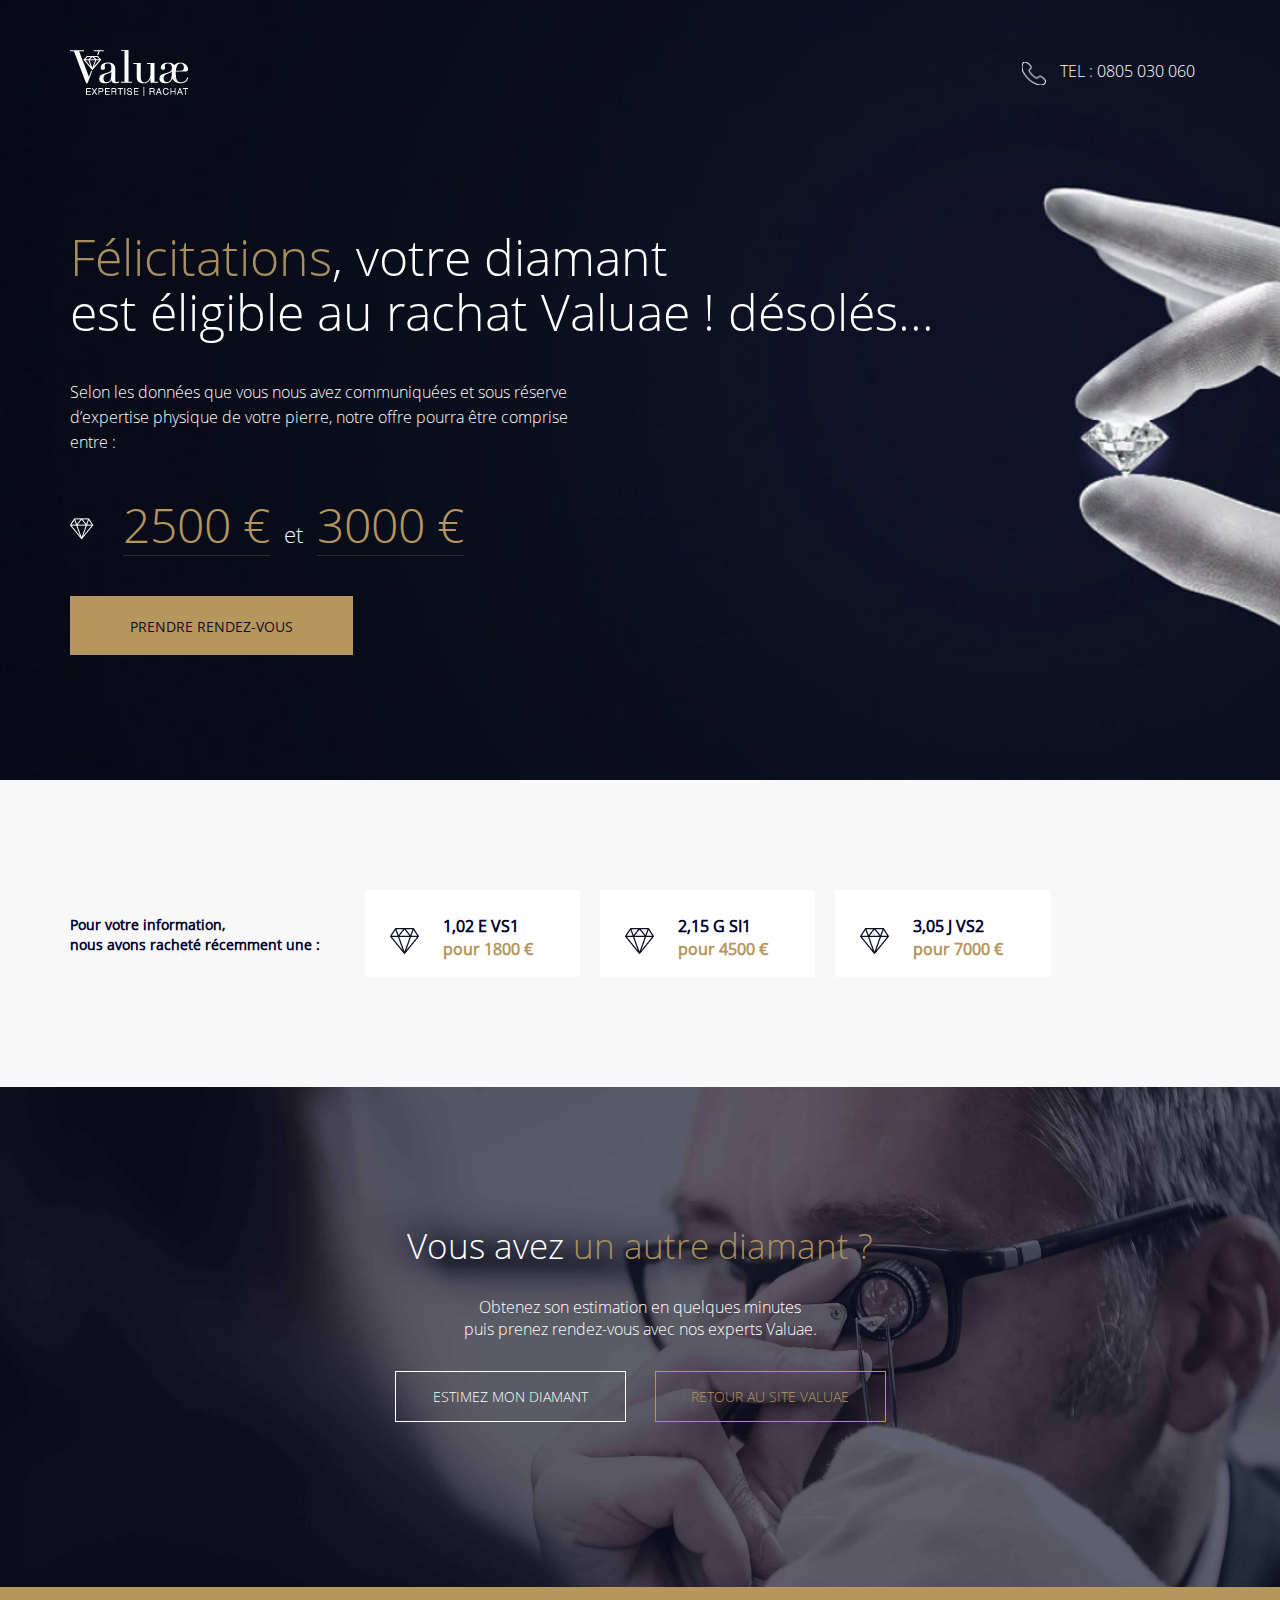
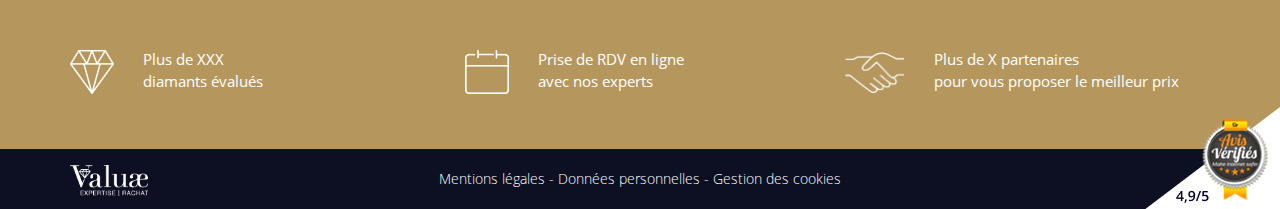
==== results.html @ fcaaf776 "more fixes to pages" ====
<!DOCTYPE html>
<html lang="en">
<head>

  <title>Valuae</title>
  <meta charset="utf-8">
  <meta name="viewport" content="width=device-width, initial-scale=1">
  <link rel="stylesheet" href="https://maxcdn.bootstrapcdn.com/bootstrap/3.4.1/css/bootstrap.min.css">
  <script src="https://ajax.googleapis.com/ajax/libs/jquery/3.5.1/jquery.min.js"></script>
  <script src="https://maxcdn.bootstrapcdn.com/bootstrap/3.4.1/js/bootstrap.min.js"></script>
  <link rel="stylesheet" href="style.css">

</head>
<body class="b-results">
<div class="bg-hand">
  <div class="container">
    <div class="logo-and-phone">
    
      <div class="col-xs-4 col-md-6 text-left no-pdl">
        <a href="/">
          <img class="main-logo" src="logo.png" alt=""/>
        </a>
      </div>
      <div class="col-xs-8 col-md-6 text-right">
        <a class="telephone-top" href="#">
          <img class="top-phone" src="phone.png" alt=""/>
          <span>TEL : 0805 030 060</span>
        </a>
      </div>
      
    </div>
    
    <div class="home-main-info results">
      <h1><a class="brown-link regular-link" href="javascript:void(0);">Félicitations</a>, votre diamant <br>
          est éligible au rachat Valuae ! désolés… </h1>
      <p>
          Selon les données que vous nous avez communiquées et sous réserve d’expertise physique de votre pierre, notre offre pourra être comprise entre :
      </p>
      <div class="results-info">
          <img src="diamond_white.png" alt="">
          <span class="price-from">
            <span class="pf-text">
                2500
            </span>
            <span class="currency">
                &euro;
            </span>
          </span>
          <span class="price-middle">
              et
          </span>
          <span class="price-to">
              <span class="pt-text">
                  3000
              </span>
              <span class="currency">
                  &euro;
              </span>
          </span>
      </div>

      <a class="btn btn-brown regular-link" href="/valuae_new/steps.html" target="_blank">prendre rendez-vous</a>

    </div>    
  </div>
</div>

<div class="middle-grey-area">
   <div class="container">
       <div class="mga mga-1">
           Pour votre information, <br>
           nous avons racheté récemment une :
       </div>
       <div class="mga mga-2">
           <img src="diamond_black.png" alt="">
           <div class="mga-txt-container">
               <span class="mga-txt-1">
                   1,02 E VS1
               </span>
               <span class="mga-txt-2">
                   pour <span class="mt2">1800</span> <span class="m-currency">€</span>
               </span>
           </div>
       </div>
       <div class="mga mga-3">
           <img src="diamond_black.png" alt="">
           <div class="mga-txt-container">
               <span class="mga-txt-1">
                   2,15 G SI1
               </span>
               <span class="mga-txt-2">
                   pour <span class="mt2">4500</span> <span class="m-currency">€</span>
               </span>
           </div>
       </div>
       <div class="mga mga-4">
           <img src="diamond_black.png" alt="">
           <div class="mga-txt-container">
               <span class="mga-txt-1">
                   3,05 J VS2
               </span>
               <span class="mga-txt-2">
                   pour <span class="mt2">7000</span> <span class="m-currency">€</span>
               </span>
           </div>
       </div>
   </div>
</div>

<div class="bg-two-buttons">
    <div class="bgtb-container">
        <h3>Vous avez <a class="brown-link regular-link" href="javascript:void(0);">un autre diamant ?</a> </h3>
        <p>
            Obtenez son estimation en quelques minutes<br>
            puis prenez rendez-vous avec nos experts Valuae.
        </p>
        <div class="bgtb-buttons">
            <button type="button" class="btn-l">Estimez mon diamant</button>
            <button type="button" class="btn-r">Retour au site valuae</button>
        </div>
    </div>
</div>


<div class="custom-bottom-links">
    <div class="container cbl-1">
        <div class="col-xs-12 col-md-4 bimt no-pdl">
            <img src="diamond.png" alt=""/>
          <span>
            Plus de XXX <br>
diamants évalués
          </span>
        </div>
        <div class="col-xs-12 col-md-4 bimt">
            <img src="calendar.png" alt=""/>
          <span>
            Prise de RDV en ligne <br>
avec nos experts
          </span>
        </div>
        <div class="col-xs-12 col-md-4 bimt hands">
            <img src="hands.png" alt=""/>
          <span>
            Plus de X partenaires <br>
pour vous proposer le meilleur prix
          </span>
        </div>
    </div>
    <div class="footer-bottom-text">
        <div class="container">
            <div class="col-xs-12 col-md-2 hidden-on-mobile no-pdl">
                <a href="#">
                    <img class="bottom-logo" src="logo.png" alt=""/>
                </a>
            </div>
            <div class="col-xs-12 col-md-8">
                <div class="flt-middle">
                    Mentions légales - Données personnelles - Gestion des cookies
                </div>
            </div>
            <div class="col-xs-12 col-md-2">

            </div>
        </div>
    </div>
    <img class="flt-certificate" src="bottom_angle_certificate.png" alt=""/>
</div>

</body>
</html>
---- style.css ----
@font-face {
    font-family: 'Open Sans';
    src: url("OpenSans-Light.ttf") format("truetype");
    font-weight: normal;
    font-style: normal;
    font-display: swap;
}

@font-face {
    font-family: 'Open Sans Regular';
    src: url("OpenSans-Regular.ttf") format("truetype");
    font-weight: normal;
    font-style: normal;
    font-display: swap;
}

@font-face {
    font-family: 'Open Sans Italic';
    src: url("OpenSans-LightItalic.ttf") format("truetype");
    font-weight: normal;
    font-style: normal;
    font-display: swap;
}

input::-webkit-outer-spin-button,
input::-webkit-inner-spin-button {
    -webkit-appearance: none;
    margin: 0;
}

/* Firefox */
input[type=number] {
    -moz-appearance: textfield;
}

select {

    -webkit-appearance: none;
    -moz-appearance: none;
    text-indent: 1px;
    text-overflow: '';
    background-image: url(arrow_down.png);
    background-position: 92% center;
    padding-right: 45px!important;
    background-repeat: no-repeat;
    min-width: 197px;
    height: 51px!important;
}

select::-ms-expand {
    display: none;
}

button {
    box-shadow: none!important;
}
body, html {
    height: 100%;
    margin: 0;
    font-family: 'Open Sans', sans-serif;
    font-style: normal;
    font-weight: normal;
}

body.steps-cont, html.steps-cont {
    height: 100%;
    margin: 0;
    font-family: 'Open Sans', sans-serif;
    background-color: #f8f8f8;
}

.bg {
    background-image: url("bg.jpg");
    height: 100%;
    background-position: center;
    background-repeat: no-repeat;
    background-size: cover;
}

.telephone-top, .telephone-top:hover, .telephone-top:focus {
    text-decoration: none;
    color: #fff;
}

.telephone-top img {
    width: 24px;
    margin-right: 10px;
}

.telephone-top span {
    font-size: 16px;
    height: 22px;
    line-height: 22px;
}

.logo-and-phone {
    padding-top: 50px;
    padding-bottom: 50px;
}

.logo-and-phone .col-xs-6 {
    height: 50px;
    line-height: 50px;
}

.regular-link, .regular-link:hover, .regular-link:focus {
    text-decoration: none;
}
.brown-link, .brown-link:hover, .brown-link:focus, .brown-link:active {
    color: #a98f5e;
    cursor: default;
}
.btn-brown {
    background-color: #B5975E;
    color: #fff;
}
.home-main-info {
    color: #fff;
    padding-top: 110px;
    padding-bottom: 120px;
}
.home-main-info h1 {
    font-size: 50px;
}
.home-main-info p {
    padding-top: 30px;
    padding-bottom: 30px;
    font-family: 'Open Sans', sans-serif;
    font-style: normal;
    font-weight: normal;
    font-size: 16px;
    line-height: 25px;
}

.btn-brown {
    border-radius: 0;
    padding-left: 20px;
    padding-right: 20px;
    width: 183px;
    height: 51px;
    line-height: 51px;
    padding-top: 0;
    padding-bottom: 0;
    text-transform: uppercase;
}

.custom-bottom-links {
    padding-top: 50px;
    padding-bottom: 0px;
    background-color: #B5975E;
    position: relative;
    left: 0;
    right: 0;
    bottom: -15px;
}

.bimt {
    color: #fff;
    min-height: 70px;
    padding-bottom: 55px;
}

.bimt img, .bimt span {
    display: inline-block;
}

.bimt img {
    width: 44px;
    height: auto;
    margin-right: 25px;
}

.bimt.hands img {
    width: 60px;
}

.bimt span {
    font-family: 'Open Sans Regular', sans-serif;
    font-style: normal;
    font-weight: normal;
    font-size: 15px;
    line-height: 22px;
    padding-top: 0px;
    position: relative;
    top: 11px;
}

.footer-bottom-text {
    background-color: #0D0F23;
    height: 60px;
    line-height: 60px;
    padding-top: 0px;
    padding-bottom: 10px;
}

.bottom-logo {
    max-width: 78px;
}

.flt-middle {
    color: #fff;
    text-align: center;
    font-size: 14px;
}

.flt-certificate {
    position: absolute;
    bottom: 0;
    right: 0;
    left: auto;
}

.no-pdl {
    padding-left: 0!important;
}

input:focus, textarea:focus, select:focus, button:focus {
    outline: none!important;
}
.telephone-top, .telephone-top:hover, .telephone-top:focus {
    text-decoration: none;
    color: #fff;
    position: relative;
    top: 10px;
}

.telephone-top img {
    width: 24px;
    margin-right: 10px;
}

.telephone-top span {
    font-size: 16px;
    height: 22px;
    line-height: 22px;
}

.steps .logo-and-phone {
    padding-top: 35px;
    padding-bottom: 35px;
    background-color: #0D0F23;
}

.steps .logo-and-phone .col-xs-6 {
    height: 50px;
    line-height: 50px;
}

.regular-link, .regular-link:hover, .regular-link:focus {
    text-decoration: none;
}
.brown-link {
    color: #a98f5e;
}
.btn-brown {
    background-color: #B5975E;
    color: #fff;
}
.steps-cont .home-main-info {
    color: #fff;
    padding-top: 50px;
    padding-bottom: 50px;
}

.home-main-info-steps {
    padding-top: 20px;
    padding-bottom: 20px;
    max-width: 80%;
    margin: 0 auto;
}

.home-main-info-steps p {
    padding-top: 10px;
    padding-bottom: 30px;
    font-family: 'Open Sans';
    font-style: normal;
    font-weight: normal;
    font-size: 16px;
    line-height: 25px;
}
.home-main-info-steps p img,.home-main-info-steps p span.diamant-info {
    display: inline-block;
}
.home-main-info-steps p img {
    position: relative;
    bottom: 13px;
    margin-right: 10px;
}
.btn-brown {
    border-radius: 0;
    padding-left: 20px;
    padding-right: 20px;
    height: 51px;
    line-height: 51px;
    padding-top: 0;
    padding-bottom: 0;
}

.steps-cont .custom-bottom-links {
    padding-top: 50px;
    padding-bottom: 0px;
    background-color: transparent;
    position: relative;
    left: 0;
    right: 0;
    bottom: 0;
}

.footer-bottom-text {
    background-color: #0D0F23;
    height: 60px;
    line-height: 60px;
    padding-top: 0px;
    padding-bottom: 10px;
}

.bottom-logo {
    max-width: 78px;
}

.flt-middle {
    color: #fff;
    text-align: center;
    font-size: 14px;
}

.flt-certificate {
    position: absolute;
    bottom: 0;
    right: 0;
    left: auto;
}

/* progress bar */
.progress {
    height: 10px;
    border-radius: 0;
    margin-bottom: 0px;
}

.progress-bar {
    background-color: #B5975E;
    height: 10px;
    line-height: 10px;
    -webkit-transition : width 1s ease;
    -moz-transition : width 1s ease;
    -o-transition : width 1s ease;
    transition : width 1s ease;
}

/* top steps */
.top-steps-container {
    height: auto;
    line-height: 25px;
    background-color: #fff;
    color: #CBCBCB;
    font-size: 14px;
    padding-left: 40px;
    padding-top: 10px;
    padding-bottom: 10px;
}

.top-steps {
    text-align: center;
}
.top-steps.active {
    color: #00002C;
}

.s-btm {
    font-weight: bold;
    font-family: 'Open Sans Regular';
}

.steps h1 {
    color: #00002C;
    font-size: 50px;
    font-family: 'Open Sans', sans-serif;
}
.diamant-info {
    color: #B5975E;
    font-size: 16px;
    padding-left: 30px;
    padding-top: 30px;
}

/* diamonds shapes area*/
.choose-shape {
    background-color: #fff;
    padding: 35px;
    max-width: 80%;
    margin: 0 auto;
}
.choose-shape h3 {
    color: #00002C;
    font-size: 24px;
    margin-bottom: 30px;
    font-family: Open Sans Regular;
    font-weight: bold;
}

.diamond-shapes-container {
    padding: 20px;
    border: 1px solid #CBCBCB;
    height: 95px;
    margin-bottom: 20px;
}

.diamond-shapes-container:hover {
    border: 1px solid #B5975E;
}

.choose-shape .col-md-3 {
    padding-left: 10px;
    padding-right: 10px;
}

.choose-shape .dsc {
    padding-left: 10px;
}

.mt-40 {
    margin-top: 40px;
}

.return-buttons {
    position: relative;
    margin-bottom: 20px;
    z-index: 1000;
}

.btn.return {
    display: none;
    border: 1px solid #CBCBCB;
    left: 7%;
    top: 30px;
    position: absolute;
    background: none;
    padding-top: 8px;
    padding-bottom: 8px;
    padding-left: 15px;
    padding-right: 20px;
    border-radius: 0;
}
.glyphicon-menu-left:before {
    font-size: 12px;
}
/* step two buttons*/
.chs-buttons .btn {
    width: 48%;
    border: 1px solid #CBCBCB;
    display: inline-block;
    height: 51px;
    line-height: 25px;
    background-color: transparent;
    outline: 0!important;
    border-radius: 0;
    font-size: 16px;
}
.chs-buttons .btn:hover, .chs-buttons .btn:active, .chs-buttons .btn:focus {
    border-color: #B5975E;
    color: #B5975E;
}
.btn-oui {
    margin-right: 2%;
}
.carats {
    color: #00002C;
}
.spec-no-border-inp {
    border: none;
    border-bottom: 1px solid #979797;
    color: #00002C;
    width: 80px;
    text-align: center;
    padding-bottom: 5px;
    font-size: 16px;
}
.aoc-name {
    padding-left: 30px;
    padding-right: 50px;
    font-size: 16px;
}
.aoc-valider {
    background-color: #fff;
    border: 1px solid #B5975E;
    color: #B5975E;
    padding: 8px 40px;
    width: 227px;
    height: 51px;
}
.aoc-valider:disabled {
    background: #FBFBFB;
    border: 1px solid #DFDFDF;
    color: #DFDFDF;
}
#step-2, #step-3, #step-4 {
   /* display: none;*/
}
#step-1, #step-2, #step-3, #step-4 {
    min-height: 0px;
}
#step-3 {

}
.head-st {
    display: none;
}
.chs-buttons.s3 {
    line-height: 20px;
    padding: 15px;
}
.chs-buttons.s3 .btn {
    width: 100%;
    height: 137px;
    line-height: 25px;
    display: block;
    white-space: normal;
}
.bc-table {
    display: table;
    width: 100%;
    margin-bottom: 20px;
}
.brand-container {
    height: 120px;
    border: 1px solid #CBCBCB;
    line-height: 25px;
    background-color: transparent;
    outline: 0!important;
    border-radius: 0;
    margin-bottom:20px;
    display: table-cell;
    vertical-align: middle;
    padding: 15px;
    text-align: center;
}
.brand-container:hover, .brand-container:active, .brand-container:focus, .brand-container.l-active {
    border-color: #B5975E;
    color: #B5975E;
}
.brand-container img {
    width: auto;
    max-height: 60px;
    margin: 0 auto;
    display: block;
}
.s-boxes .row {
    margin-bottom: 30px;
}
.s-boxes input, .s-boxes select {
    height: 51px;
    line-height: 51px;
    border: 1px solid #CBCBCB;
    text-align: center;
    width: 100%;
    display: inline-block;
    padding: 0 15px;
    border-radius: 0;
    font-size: 16px;
    color: #00002C;
}
.s-boxes input[name="report_number"] {
    border-width: 1px;
}
.s-boxes input:hover, .s-boxes select:hover, .s-boxes input:focus, .s-boxes select:focus, .s-boxes input:active, .s-boxes select:active  {
    outline: 0!important;
}
.s-boxes label {
    width: 100%;
    position: relative;
    top: 13px;
    font-size: 18px;
    color: #00002C;
}
.s-boxes .to-next-step {
    height: 51px;
    line-height: 51px;
    color: #B5975E;
    border: 1px solid #B5975E;
    width: 100%;
    background-color: transparent;
}
.s-boxes .to-next-step:disabled {
    background: #FBFBFB;
    border: 1px solid #DFDFDF;
    color: #DFDFDF;
}
.s-boxes input[name="report_number"] {
    border-top: none;
    border-left: none;
    border-right: none;
    background: none;
    box-shadow: none;
}
.general-input-no-borders {
    height: 45px;
    line-height: 45px;
    border: 1px solid #CBCBCB;
    text-align: center;
    width: 100%;
    display: inline-block;
    padding: 0 15px;
    border-radius: 0;
    border-top: none;
    border-left: none;
    border-right: none;
    background: none;
    box-shadow: none;
    color: #00002C;
}
.general-input-no-borders:focus, .general-input-no-borders:hover, .general-input-no-borders:active {
    outline: 0!important;
    box-shadow: none;
}
#step-4 label {
    position: relative;
    top: 20px;
    left: 30px;
    font-family: 'Open Sans Regular';
    font-style: normal;
    font-weight: normal;
    font-size: 18px;
    color: #00002C;
}
.main-submit-button {
    border: 1px solid #B5975E;
    height: 51px;
    line-height: 51px;
    padding: 0 15px;
    width: 100%;
    background-color: #fff;
    text-transform: uppercase;
    color: #B5975E;
    margin-top: 30px;
}
#step-4 .choose-shape {
    padding-left: 50px;
    padding-right: 50px;
}
#step-4 .home-main-info-steps p img {
    position: relative;
    bottom: 30px;
}

.submit-loading {
    background-color: #b5975e;
    position: fixed;
    top: 0;
    bottom: 0;
    left: 0;
    right: 0;
    width: 100%;
    color: #fff;
    font-family: 'Open Sans', sans-serif;
    height: 100%;
    display: none;
    z-index: 1001;
}
.in-submit-loading {
    display: table-cell;
    vertical-align: middle;
    text-align: center;
    width: 100%;
}
.submit-loading .header-centered {
    font-size: 30px;
    font-family: 'Open Sans Regular';
    margin-top: 10px;
    display: block;
}
.submit-loading p {
    font-size: 16px;
    margin-top: 20px;
}
.insl-image-container {
    position: relative;
}
.submit-loading img {
    position: absolute;
    top: -60px;
    left: 50%;
    width: 90px;
    height: 90px;
    margin: -45px 0 0 -45px;
    -webkit-animation:spin 4s linear infinite;
    -moz-animation:spin 4s linear infinite;
    animation:spin 4s linear infinite;
}
@-moz-keyframes spin { 100% { -moz-transform: rotate(360deg); } }
@-webkit-keyframes spin { 100% { -webkit-transform: rotate(360deg); } }
@keyframes spin { 100% { -webkit-transform: rotate(360deg); transform:rotate(360deg); } }

.poire,.ovale {
    margin-left: 10px;
    margin-right: 10px;
}
.marquise {
    margin-left: 15px;
    margin-right: 10px;
}
.coeur {
    position: relative;
    right: 8px;
}
.choose-shape .dsc.cdsc {
    padding-left: 0px;
}
.sub-point {
    display: none;
}

.clearfixer {
    float: none;
    clear: both;
}

ul.sbp-inputs {
    margin: 20px 0 0 0;
    padding: 0;
}
ul.sbp-inputs li {
    float: left;
    list-style-type: none;
    padding-right: 10px;
    color: #00002C;
}
.sbp-inputs.sbp-inputs-dimensions-round li.two, .sbp-inputs.sbp-inputs-dimensions-round li.three-half {
    height: 47px;
    line-height: 80px;
    padding-left: 0px;
    padding-right: 10px;
}
.sbp-inputs.sbp-inputs-dimensions-round li.four {
    padding-left: 140px;
}
.sbp-label {
    text-align: center;
    position: relative;
    top: -5px;
    font-size: 16px;
    font-family: 'Open Sans Italic';
    margin-bottom: 10px;
}
.mm-l,.mm {
    font-size: 16px;
}
.poids-estime {
    font-size: 16px;
    font-family: 'Open Sans Regular';
    margin-top: 25px;
}
.pe-result {
    padding-left: 30px;
}
.mt-20 {
    margin-top: 20px;
}
#sub-point-2-2.choose-shape h3, #sub-point-2-3.choose-shape h3 {
    margin-bottom: 40px;
}

.subpoint-trigger.active {
    border: 1px solid #B5975E;
    color: #B5975E;
}

.s-boxes button.to-next-step {
    height: 51px;
    min-width: 197px;
}
.s-boxes input {
    height: 51px;
    min-width: 197px;
}

/*Sorry page*/
.b-sorry .custom-bottom-links {
    bottom: 0;
}
.bg-hand {
    height: 780px;
    background-image: url(bg_hand.png);
    background-repeat: no-repeat;
    background-size: cover;
}
.home-main-info.sorry p {
    width: 45%;
}
.sorry-info {
    width: 57%;
    position: relative;
}
.sorry-info img {
    position: absolute;
    bottom: 15px;
    margin-right: 10px;
    display: inline-block;
    left: 0;
}
.sorry-info span {
    color: #B5975E;
    font-size: 16px;
    padding-left: 80px;
    padding-top: 0;
    font-family: 'Open Sans';
    line-height: 24px;
    display: inline-block;
}
.sorry-info span strong {
    font-family: 'Open Sans Regular';
}
.bg-two-buttons {
    background-color: transparent;
    background-image: url('bg.jpg');
    background-repeat: no-repeat;
    background-size: cover;
    height: 500px;
}
.bgtb-container {
    width: 50%;
    margin: 0 auto;
    padding: 140px 0 0 0;
    color: #fff;
    text-align: center;
}
.bgtb-container h3 {
    font-size: 35px;
    font-family: 'Open Sans';
    margin: 0 auto;
}
.bgtb-container p {
    font-family: 'Open Sans';
    font-style: normal;
    font-weight: normal;
    font-size: 16px;
    margin: 30px 0;
}
.bgtb-buttons button {
    width: 231px;
    height: 51px;
    line-height: 45px;
    font-size: 14px;
    text-transform: uppercase;
    background-color: transparent;
}
.bgtb-buttons button.btn-l {
    border: 1px solid #fff;
    color: #fff;
    margin-right: 25px;
}
.bgtb-buttons button.btn-r {
    border: 1px solid #B5975E;
    color: #B5975E;
}
.final-user-form input {
    font-size: 16px;
    color: #00002C;
}
form.current_slider_form {
    min-height: 700px;
}
div[data-acc-content] {display:none; }

/*results page*/
.b-results .custom-bottom-links {
    bottom: 0;
}
.home-main-info.results p {
    width: 45%;
}
.results-info {
    width: 57%;
    position: relative;
}
.results-info img {
    position: relative;
    bottom: 10px;
    margin-right: 10px;
    display: inline-block;
    left: 0;
}
.results-info span {
    color: #B5975E;
    font-size: 48px;
    padding-top: 0;
    font-family: 'Open Sans';
    line-height: 24px;
    display: inline-block;
}
.results-info span strong {
    font-family: 'Open Sans Regular';
}
.btn-brown.regular-link {
    text-transform: uppercase;
    color: #0D0F23;
    font-size: 14px;
    width: 283px;
    height: 59px;
    line-height: 59px;
    margin-top: 40px;
    font-family: 'Open Sans Regular';
}
.results-info .price-middle {
    color: #fff;
    font-size: 22px;
    padding-left: 10px;
    padding-right: 10px;
}
.price-from {
    color: #B5975E;
    font-size: 48px;
    font-family: 'Open Sans Regular';
    margin-left: 15px;
}
.results-info span.price-from, .results-info span.price-to {
    border-bottom: 1px solid #2f2c29;
    line-height: 60px;
}
.middle-grey-area {
    background-color: #F8F8F8;
    padding-top: 110px;
    padding-bottom: 110px;
}
.mga {
    float: left;
    margin-right: 20px;
    background-color: #fff;
    height: 87px;
    padding: 25px;
    color: #00002C;
    font-family: 'Open Sans Regular';
    font-weight: bold;
    min-width: 215px;
}
.mga.mga-1 {
    background-color: transparent;
    padding-left: 0;
}
.mga-txt-1 {

}
.mga-txt-2 {
    color: #b5975e;
}
.mga-txt-container {
    display: inline-block;
    width: 110px;
    margin-left: 20px;
    font-size: 16px;
}
.mga img {
    position: relative;
    bottom: 10px;
}
.choose-shape .dsc {
    font-size: 16px;
}
@media (max-width: 480px) {

    #step-4 label {
        top: 10px;
        left: 0;
    }
    .final-user-form input {
        text-align: left;
        margin-top: 10px;
        padding-left: 0;
    }
    .s-boxes .row {
        margin-bottom: 0;
    }
    .s-boxes label {
        margin-top: 20px;
        top: 0;
    }
    .s-boxes button.to-next-step {
        margin-top: 20px;
    }
    .home-main-info.results p, .results-info, .bgtb-container {
        width: 100%;
    }
    .home-main-info.results p, .results-info, .bgtb-container {
        width: 100%;
    }
    .bgtb-container {
        padding-top: 120px;
    }
    .bgtb-buttons button.btn-l {
        margin-right: 0px;
        margin-bottom: 15px;
        margin-top: 10px;
    }
    .bgtb-container p {
        padding-left: 15px;
        padding-right: 15px;
    }
    .sorry-info img {
        bottom: auto;
        top: 40px;
    }
    .sorry-info span {
        padding-left: 60px;
    }
    .sbp-inputs.sbp-inputs-dimensions-round li.three-half.one-more .mm-l {
        padding-left: 10px;
        position: relative;
        top: 35px;
    }
    .sbp-label {
        margin-bottom: 0;
    }
    ul.sbp-inputs li.three.one-more {
        width: 60px;
        padding-top: 40px;
        clear: both;
    }
    ul.sbp-inputs li.three.one-more input {
        width: 60px;
    }
    .sbp-inputs.sbp-inputs-dimensions-round li.four {
        padding-left: 0;
        float: none;
        clear: both;
        padding-top: 1px;
        display: block;
    }
    #step-2 {
        min-height: initial;
    }
    .container.cbl-1 {
        padding-top: 25px;
        padding-bottom: 20px;
    }
    .main-logo {
        max-width: 118px;
        position: relative;
        bottom: 5px;
    }

    .home-main-info {
        padding-left: 10px;
        padding-right: 10px;
        padding-top: 80px;
        padding-bottom: 80px;
    }

    .bimt {
        padding-bottom: 20px;
    }

    .custom-bottom-links {
        padding-top: 20px;
    }

    .bimt.hands {
        padding-bottom: 40px;
    }

    .hidden-on-mobile {
        display: none;
    }

    .footer-bottom-text {
        padding-top: 10px;
        height: auto;
        line-height: inherit;
    }

    .flt-middle {
        line-height: 30px;
        max-width: 50%;
    }
    .custom-bottom-links {
        position: relative;
    }

    .home-main-info h1 {
        font-size: 30px;
    }

    .bg {
        min-height: 740px;
    }
    .bimt.no-pdl {
        padding-left: 15px!important;
    }
    .bimt.hands img {
        width: 44px;
        margin-top: 5px;
    }
    .bimt img {
        margin-right: 15px;
    }
    .bimt span {
        font-size: 14px;
    }

    .marquise {
        margin-left: 5px;
        margin-right: 5px;
    }
    .poire, .ovale {
        margin-left: 5px;
        margin-right: 10px;
    }
    .choose-shape .dsc.cdsc {
        padding-left: 5px;
    }
    .coeur {
        position: relative;
        right: 3px;
    }
    .emeraude {
        position: relative;
        left: 3px;
    }
    .spec-no-border-inp {
        width: 60px;
    }
    .home-main-info-steps {
        padding-top: 0px;
        padding-left: 5px;
        max-width: 100%;
        padding-bottom: 0;
    }
    .logo-and-phone .col-xs-4 {
        padding-left: 10px;
    }
    .telephone-top {
        top: 0;
    }
    .telephone-top span {
        font-size: 14px;
    }
    .steps-cont .main-logo {
        max-width: 100px;
        position: relative;
        bottom: 5px;
    }
    .steps .logo-and-phone {
        padding-top: 35px;
        padding-bottom: 25px;
    }
    .top-steps-container {
        font-size: 11px;
        padding-left: 0;
    }
    .top-steps-container .col-xs-3 {
        padding: 0 10px;
    }
    .steps h1 {
        font-size: 35px;
        line-height: 48px;
    }
    .home-main-info-steps p {
        position:relative;
    }
    .home-main-info-steps p img {
        position: absolute;
        top: 35%;
    }
    .diamant-info {
        padding-left: 50px;
        padding-top: 10px;
    }
    .choose-shape {
        max-width: 100%;
        padding: 25px;
    }
    .choose-shape h3 {
        font-size: 20px;
        margin-top: 10px;
    }
    .diamond-shapes-container {
        padding: 15px;
        height: 66px;
    }
    .diamond-shapes-container img {
        max-width: 37px;
        max-height: 37px;
    }
    .choose-shape .dsc {
        font-size: 12px;
    }

    .hidden-on-mobile {
        display: none;
    }
    .flt-middle {
        line-height: 30px;
    }
    .footer-bottom-text {
        height: auto;
        padding-top: 25px;
        padding-bottom: 25px;
    }
    .return-buttons {
        height: 45px;
        display: none;
    }
    #step-2 .home-main-info-steps, #step-3 .home-main-info-steps {
        margin-bottom: 25px;
    }
    .aoc-valider {
        padding: 8px 20px;
        display: block;
        width: 100%;
        margin-top: 30px;
    }
    .chs-buttons.s3 {
        padding: 0;
    }
    .chs-buttons.s3 .col-md-4 {
        margin-bottom: 15px;
    }
    .brand-container {
        height: 80px;
        font-size: 12px;
        line-height: 14px;
    }
    .brand-container img {
        max-width: 100px;
        max-height: 43px;
    }
    .chs-buttons.s3 .btn {
        height: 100px;
    }
    .s-boxes .col-md-6 .col-md-6 {
        padding: 0;
    }
    label[for="cut_grade"], label[for="color_grade"], label[for="symmetry"] {
        margin-top: 20px;
    }
    #step-4 .home-main-info-steps p img {
        position: absolute;
    }
    #step-4 .choose-shape {
        padding-left: 25px;
        padding-right: 25px;
    }
    .main-submit-button {
        font-size: 12px;
        line-height: 25px;
    }

    .submit-loading img {
        position: absolute;
        top: -60px;
        left: 50%;
        width: 80px;
        height: 80px;
        margin: -40px 0 0 -40px;
    }
    .in-submit-loading {
        padding-left: 30px;
        padding-right: 30px;
    }
    .submit-loading .header-centered {
        padding-bottom: 15px;
        display: block;
    }
    .s-btm {
        font-size: 10px;
    }
}
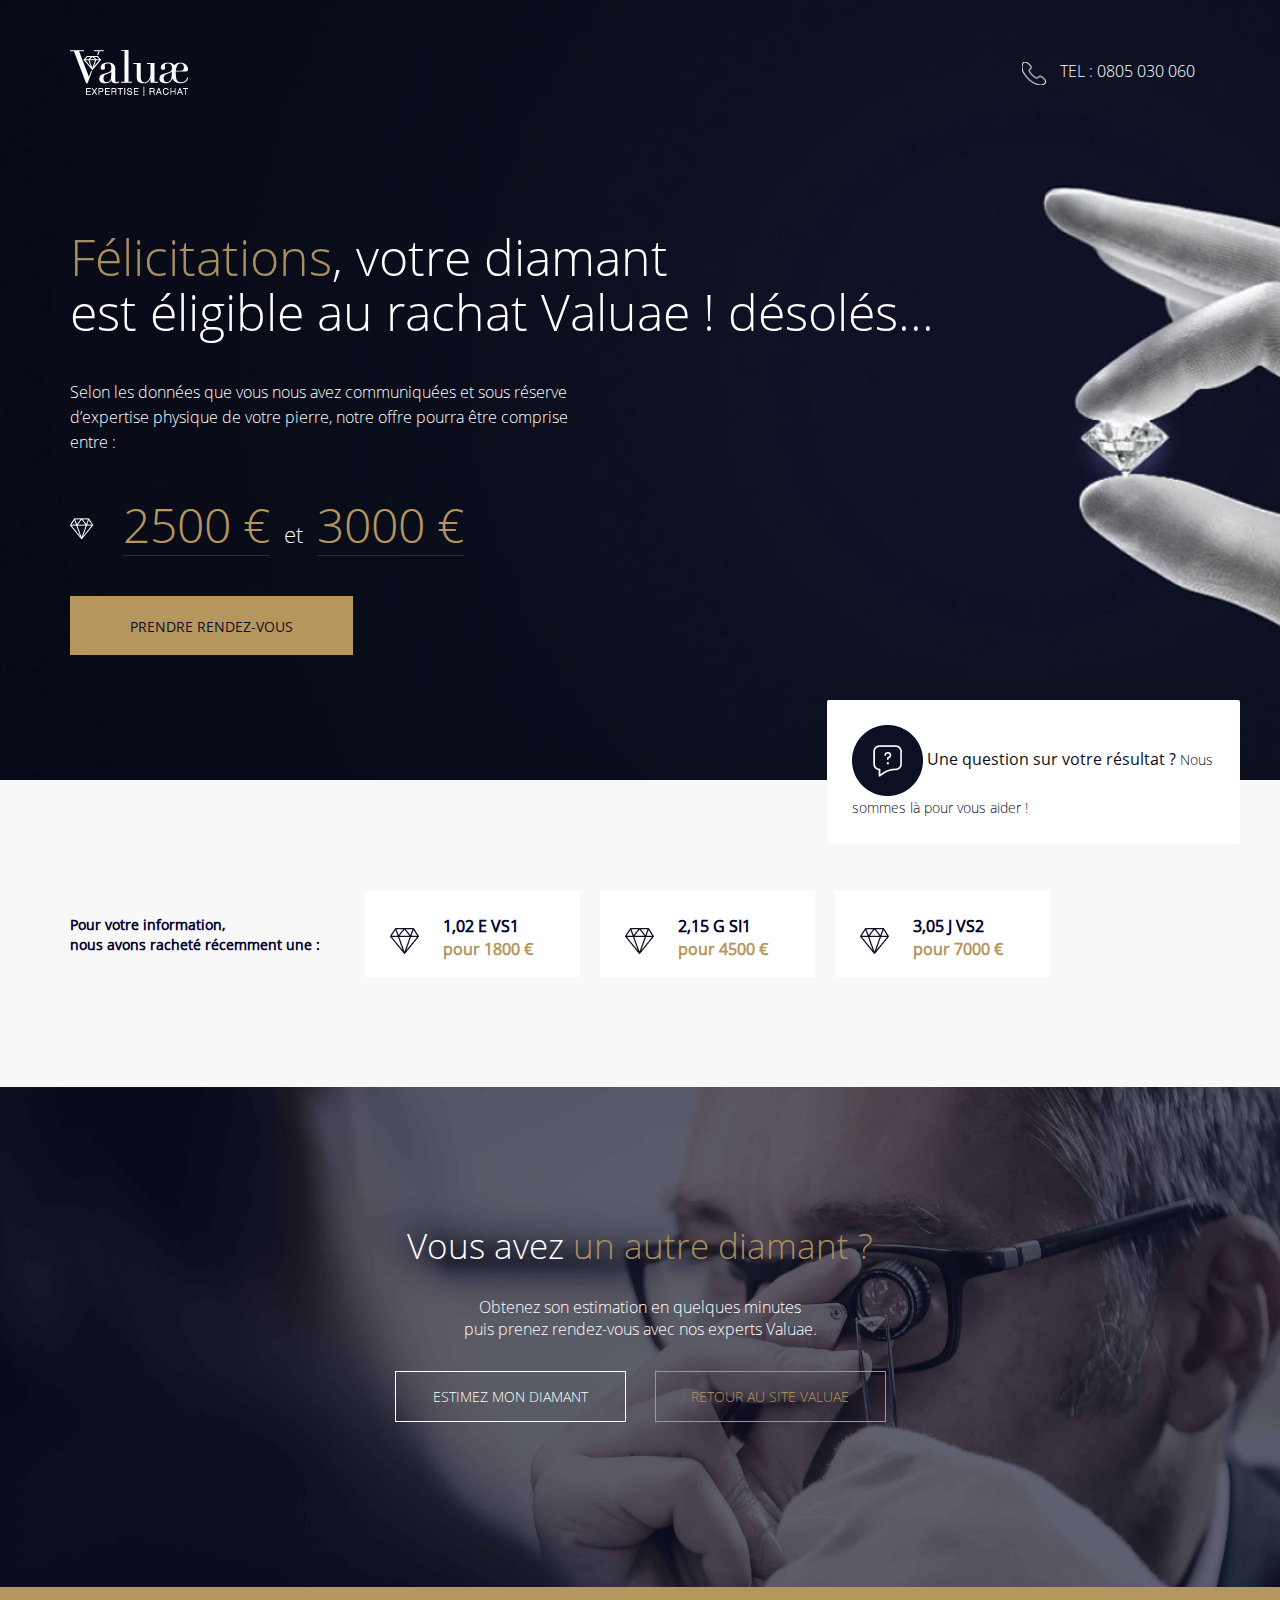
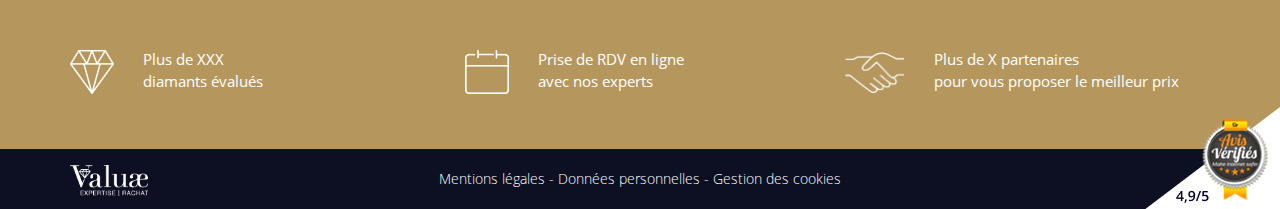
==== commit 1883f8bc: "more fixes to pages" ====
--- a/results.html
+++ b/results.html
@@ -105,6 +105,30 @@
            </div>
        </div>
    </div>
+
+
+    <!-- Question Popups -->
+    <div class="questions questions-level-1">
+        <a href="javascript:void(0);" class="ql">
+
+            <img src="question.png" alt="">
+            
+            <span class="one">
+                Une question sur votre résultat ?
+            </span>
+            <span class="two">
+                Nous sommes là pour vous aider !
+            </span>
+            
+        </a>
+    </div>
+
+    <div class="questions questions-level-2"></div>
+
+    <div class="questions questions-level-3"></div>
+    <!-- Question Popups End -->
+    
+    
 </div>
 
 <div class="bg-two-buttons">
@@ -166,5 +190,7 @@
     <img class="flt-certificate" src="bottom_angle_certificate.png" alt=""/>
 </div>
 
+
+
 </body>
 </html>
--- a/style.css
+++ b/style.css
@@ -956,6 +956,47 @@
 .choose-shape .dsc {
     font-size: 16px;
 }
+.questions {
+    position: absolute;
+    top: 700px;
+    left: auto;
+    right: 40px;
+    width: 413px;
+    height: auto;
+    max-height: 400px;
+    background-color: #fff;
+    border-radius: 2px;
+    padding: 25px;
+}
+.questions-level-1 {
+    z-index: 101;
+}
+.questions-level-2 {
+    z-index: 102;
+    display: none;
+}
+.questions-level-3 {
+    z-index: 103;
+    display: none;
+}
+a.ql, a.ql:hover, a.ql:focus, a.ql:active {
+    font-size: 16px;
+    line-height: 22px;
+    color: #0D0F23;
+    text-decoration: none;
+}
+a.ql img {
+    display: inline-block;
+}
+a.ql .one {
+    font-family: 'Open Sans Regular';
+    display: inline-block;
+}
+a.ql .two {
+    font-family: 'Open Sans';
+    font-size: 14px;
+    display: inline;
+}
 @media (max-width: 480px) {
 
     #step-4 label {
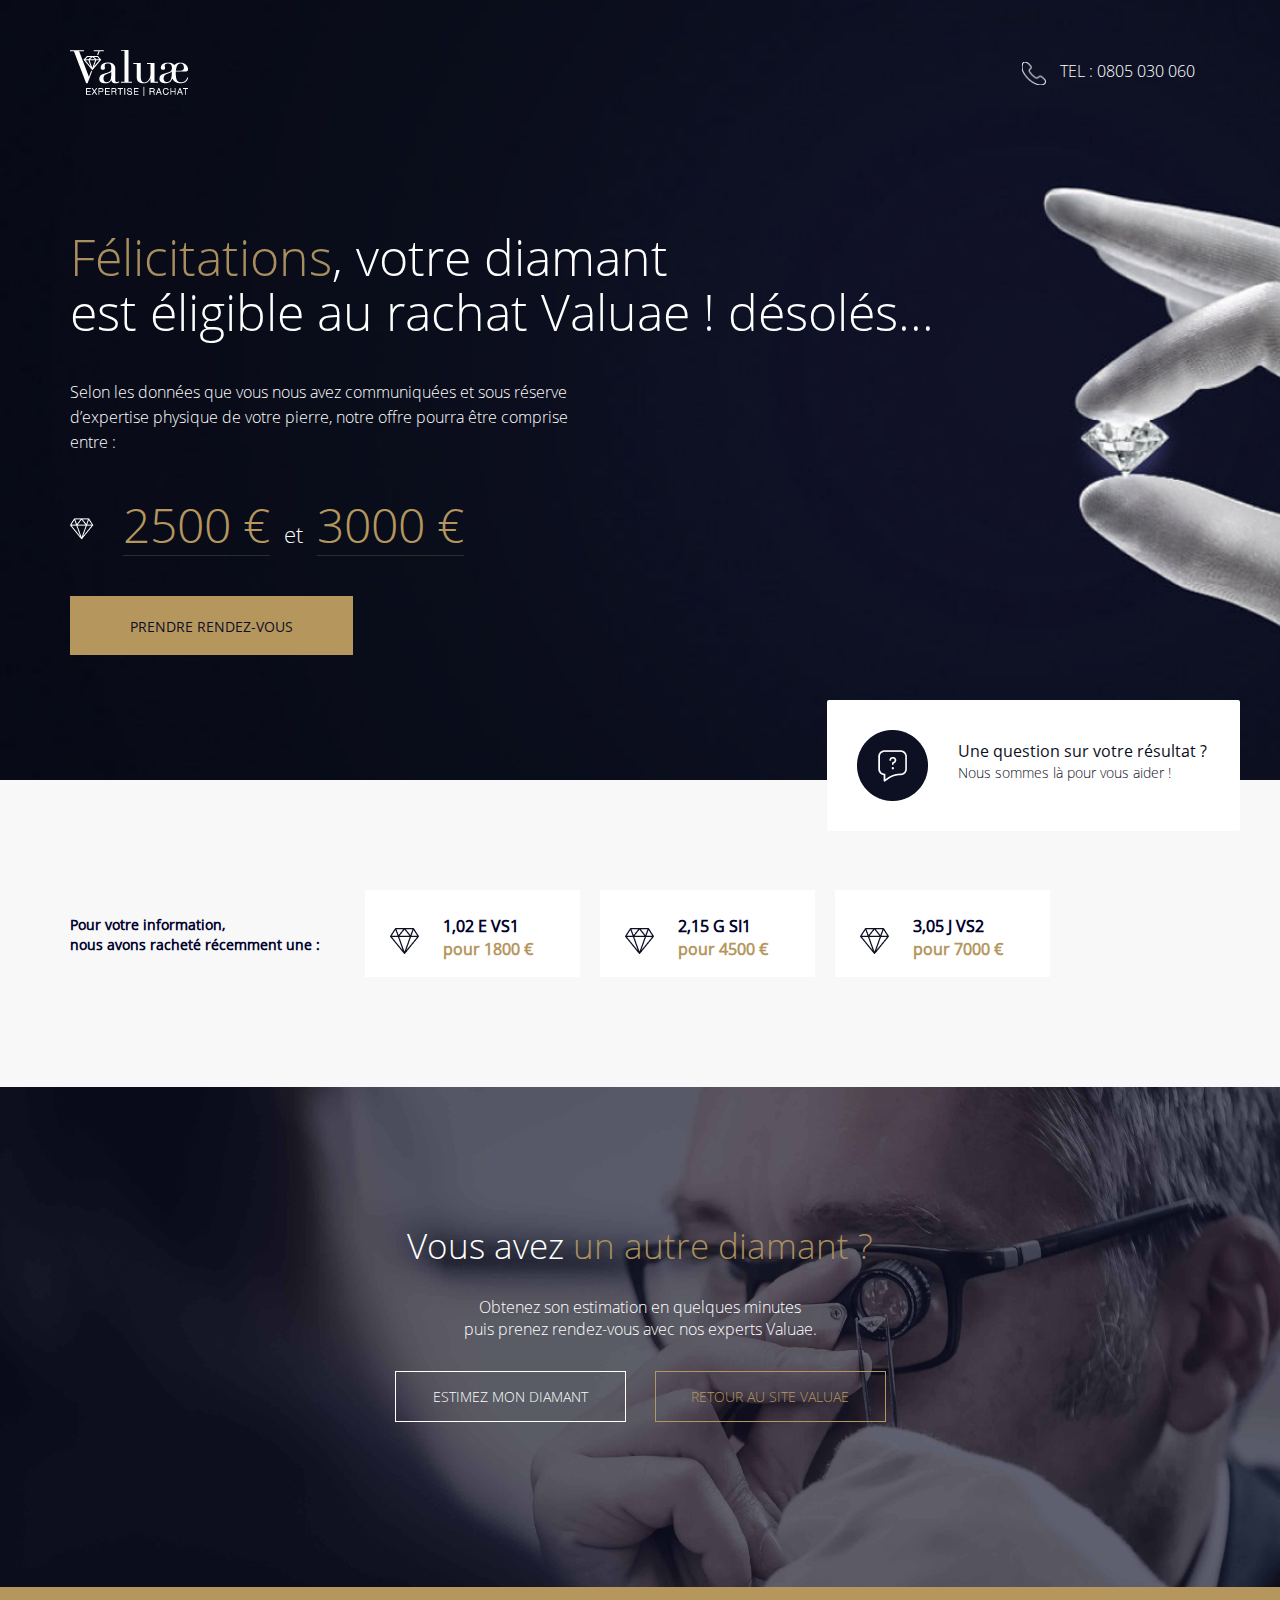
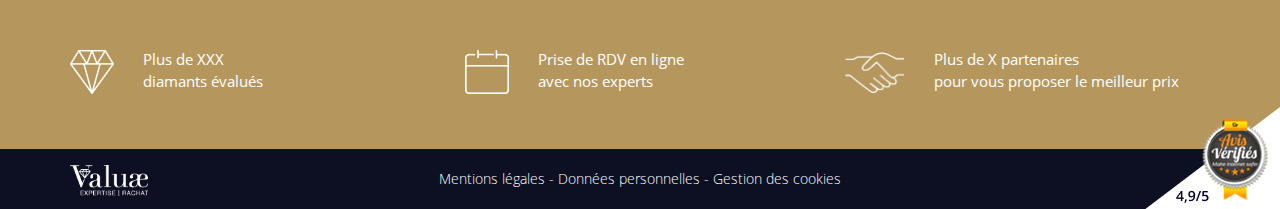
==== commit 437c6d8c: "more fixes to pages" ====
--- a/results.html
+++ b/results.html
@@ -9,7 +9,7 @@
   <script src="https://ajax.googleapis.com/ajax/libs/jquery/3.5.1/jquery.min.js"></script>
   <script src="https://maxcdn.bootstrapcdn.com/bootstrap/3.4.1/js/bootstrap.min.js"></script>
   <link rel="stylesheet" href="style.css">
-
+  <script src="scripts.js"></script>
 </head>
 <body class="b-results">
 <div class="bg-hand">
@@ -108,24 +108,110 @@
 
 
     <!-- Question Popups -->
-    <div class="questions questions-level-1">
-        <a href="javascript:void(0);" class="ql">
-
-            <img src="question.png" alt="">
-            
-            <span class="one">
-                Une question sur votre résultat ?
-            </span>
-            <span class="two">
-                Nous sommes là pour vous aider !
-            </span>
-            
-        </a>
-    </div>
-
-    <div class="questions questions-level-2"></div>
-
-    <div class="questions questions-level-3"></div>
+    <div class="questions questions-level-1 q-trigger" data-openlevel="2">
+
+        <ul class="ql-1">
+            <li>
+                <img src="question.png" alt="">
+            </li>
+            <li>
+                <span class="one">
+                    Une question sur votre résultat ?
+                </span>
+                <span class="two">
+                    Nous sommes là pour vous aider !
+                </span>
+            </li>
+        </ul>
+
+    </div>
+
+    <div class="questions questions-level-2">
+       <div class="ql-header no-border">
+           <ul class="qlh ">
+               <li><h4>Foire aux questions</h4></li>
+               <li><img class="shut-down" src="cross.png" alt=""></li>
+           </ul>
+       </div>
+
+        <div class="ql-header q-trigger" data-openlevel="3-1">
+            <ul class="qlh">
+                <li>Pourquoi me proposez-vous <br> seulement une fourchette?</li>
+                <li><img src="arrow_right.png" alt=""></li>
+            </ul>
+        </div>
+
+        <div class="ql-header q-trigger" data-openlevel="3-2">
+            <ul class="qlh">
+                <li>Pourquoi l’ai-je payé tellement <br>
+                    plus cher?</li>
+                <li><img src="arrow_right.png" alt=""></li>
+            </ul>
+        </div>
+
+        <div class="ql-header q-trigger" data-openlevel="3-3">
+            <ul class="qlh">
+                <li>Pourquoi l’attestation stipule <br>
+                    un prix plus élevé?</li>
+                <li><img src="arrow_right.png" alt=""></li>
+            </ul>
+        </div>
+
+    </div>
+
+    <div class="questions questions-level-3 questions-level-3-1">
+        <div class="ql-header">
+            <ul class="qlh">
+                <li><img class="go-back" src="arrow_left.png" alt=""></li>
+                <li class="second">
+                    Pourquoi me proposez-vous <br>
+                    seulement une fourchette?</li>
+                <li><img class="shut-down" src="cross.png" alt=""></li>
+            </ul>
+        </div>
+        <div class="ql-description">
+            Votre certificat provient d’un laboratoire reconnu, nous pouvons donc nous y fier pour vous faire notre proposition, mais chaque pierre étant unique, elle mérite une expertise physique afin d’en déterminer le prix final.
+            <br><br>
+
+            C’est pourquoi nous vous proposons seulement une fourchette dans un premier temps.
+        </div>
+    </div>
+
+    <div class="questions questions-level-3 questions-level-3-2">
+        <div class="ql-header">
+            <ul class="qlh">
+                <li><img class="go-back" src="arrow_left.png" alt=""></li>
+                <li class="second">
+                    Pourquoi l’ai-je payé tellement <br>
+                    plus cher?</li>
+                <li><img class="shut-down" src="cross.png" alt=""></li>
+            </ul>
+        </div>
+        <div class="ql-description">
+            Votre certificat provient d’un laboratoire reconnu, nous pouvons donc nous y fier pour vous faire notre proposition, mais chaque pierre étant unique, elle mérite une expertise physique afin d’en déterminer le prix final.
+            <br><br>
+
+            C’est pourquoi nous vous proposons seulement une fourchette dans un premier temps.
+        </div>
+    </div>
+
+    <div class="questions questions-level-3 questions-level-3-3">
+        <div class="ql-header">
+            <ul class="qlh">
+                <li><img class="go-back" src="arrow_left.png" alt=""></li>
+                <li class="second">
+                    Pourquoi l’attestation stipule <br>
+                    un prix plus élevé?</li>
+                <li><img class="shut-down" src="cross.png" alt=""></li>
+            </ul>
+        </div>
+        <div class="ql-description">
+            Votre certificat provient d’un laboratoire reconnu, nous pouvons donc nous y fier pour vous faire notre proposition, mais chaque pierre étant unique, elle mérite une expertise physique afin d’en déterminer le prix final.
+            <br><br>
+
+            C’est pourquoi nous vous proposons seulement une fourchette dans un premier temps.
+        </div>
+    </div>
     <!-- Question Popups End -->
     
     
--- a/style.css
+++ b/style.css
@@ -966,7 +966,9 @@
     max-height: 400px;
     background-color: #fff;
     border-radius: 2px;
-    padding: 25px;
+    padding: 30px;
+    cursor: pointer;
+    overflow: hidden;
 }
 .questions-level-1 {
     z-index: 101;
@@ -974,28 +976,121 @@
 .questions-level-2 {
     z-index: 102;
     display: none;
+    top: 500px;
+    padding: 0;
+    transition: all 0.5s ease;
 }
 .questions-level-3 {
     z-index: 103;
     display: none;
-}
-a.ql, a.ql:hover, a.ql:focus, a.ql:active {
+    top: 500px;
+    padding: 0;
+    transition: all 0.5s ease;
+}
+.ql-1,.qlh {
     font-size: 16px;
     line-height: 22px;
     color: #0D0F23;
-    text-decoration: none;
-}
-a.ql img {
-    display: inline-block;
-}
-a.ql .one {
+    margin: 0;
+    padding: 0;
+}
+.ql-1 li {
+    float: left;
+    margin-right: 30px;
+    list-style: none;
+}
+.ql-1 li:last-child {
+    margin-right: 0;
+}
+.ql-1 .one {
     font-family: 'Open Sans Regular';
-    display: inline-block;
-}
-a.ql .two {
+    display: block;
+    padding-top: 10px;
+}
+.ql-1 .two {
     font-family: 'Open Sans';
     font-size: 14px;
-    display: inline;
+    display: block;
+}
+.qlh li {
+    float: left;
+    list-style-type: none;
+}
+.qlh li:first-child {
+    width: 320px;
+}
+.questions-level-3 .qlh li:first-child {
+    width: 15px;
+    text-align: left;
+}
+.questions-level-3 .qlh li.second {
+    width: 305px;
+    padding-left: 20px;
+    position: relative;
+    bottom: 7px;
+}
+.qlh li:last-child {
+    width: 30px;
+    text-align: right;
+
+}
+.ql-header {
+    height: 95px;
+    border-bottom: 1px solid #CBCBCB;
+    padding: 30px;
+    font-family: 'Open Sans Regular';
+    font-style: normal;
+    font-weight: normal;
+    font-size: 16px;
+    line-height: 22px;
+    transition: all 0.3s ease;
+}
+.ql-header:hover {
+    border-left: 10px solid #0D0F23;
+    padding-right: 20px;
+    background-color: #F8F8F8;
+}
+.questions-level-3 .ql-header:hover {
+    border-left: none;
+    padding-right: 30px;
+    background-color: #fff;
+}
+.ql-header.no-border:hover {
+    border-left: none;
+    background-color: #fff;
+}
+.qlh li:last-child img {
+    position: relative;
+    top: 3px;
+}
+.qlh h4 {
+    font-size: 24px;
+    font-family: 'Open Sans Regular';
+    font-weight: bold;
+    color: #00002C;
+    margin: 0;
+    line-height: 30px;
+}
+.ql-description {
+    padding: 30px;
+    font-family: 'Open Sans Regular';
+    font-style: normal;
+    font-weight: normal;
+    font-size: 16px;
+    line-height: 22px;
+    color: #0D0F23;
+}
+.questions-level-3 .ql-header {
+    font-family: 'Open Sans Regular';
+    font-style: normal;
+    font-weight: 600;
+    font-size: 16px;
+    line-height: 22px;
+    color: #00002C;
+    background-color: #F8F8F8;
+}
+.questions-level-3 .ql-header:hover {
+    background-color: #F8F8F8;
 }
 @media (max-width: 480px) {
 
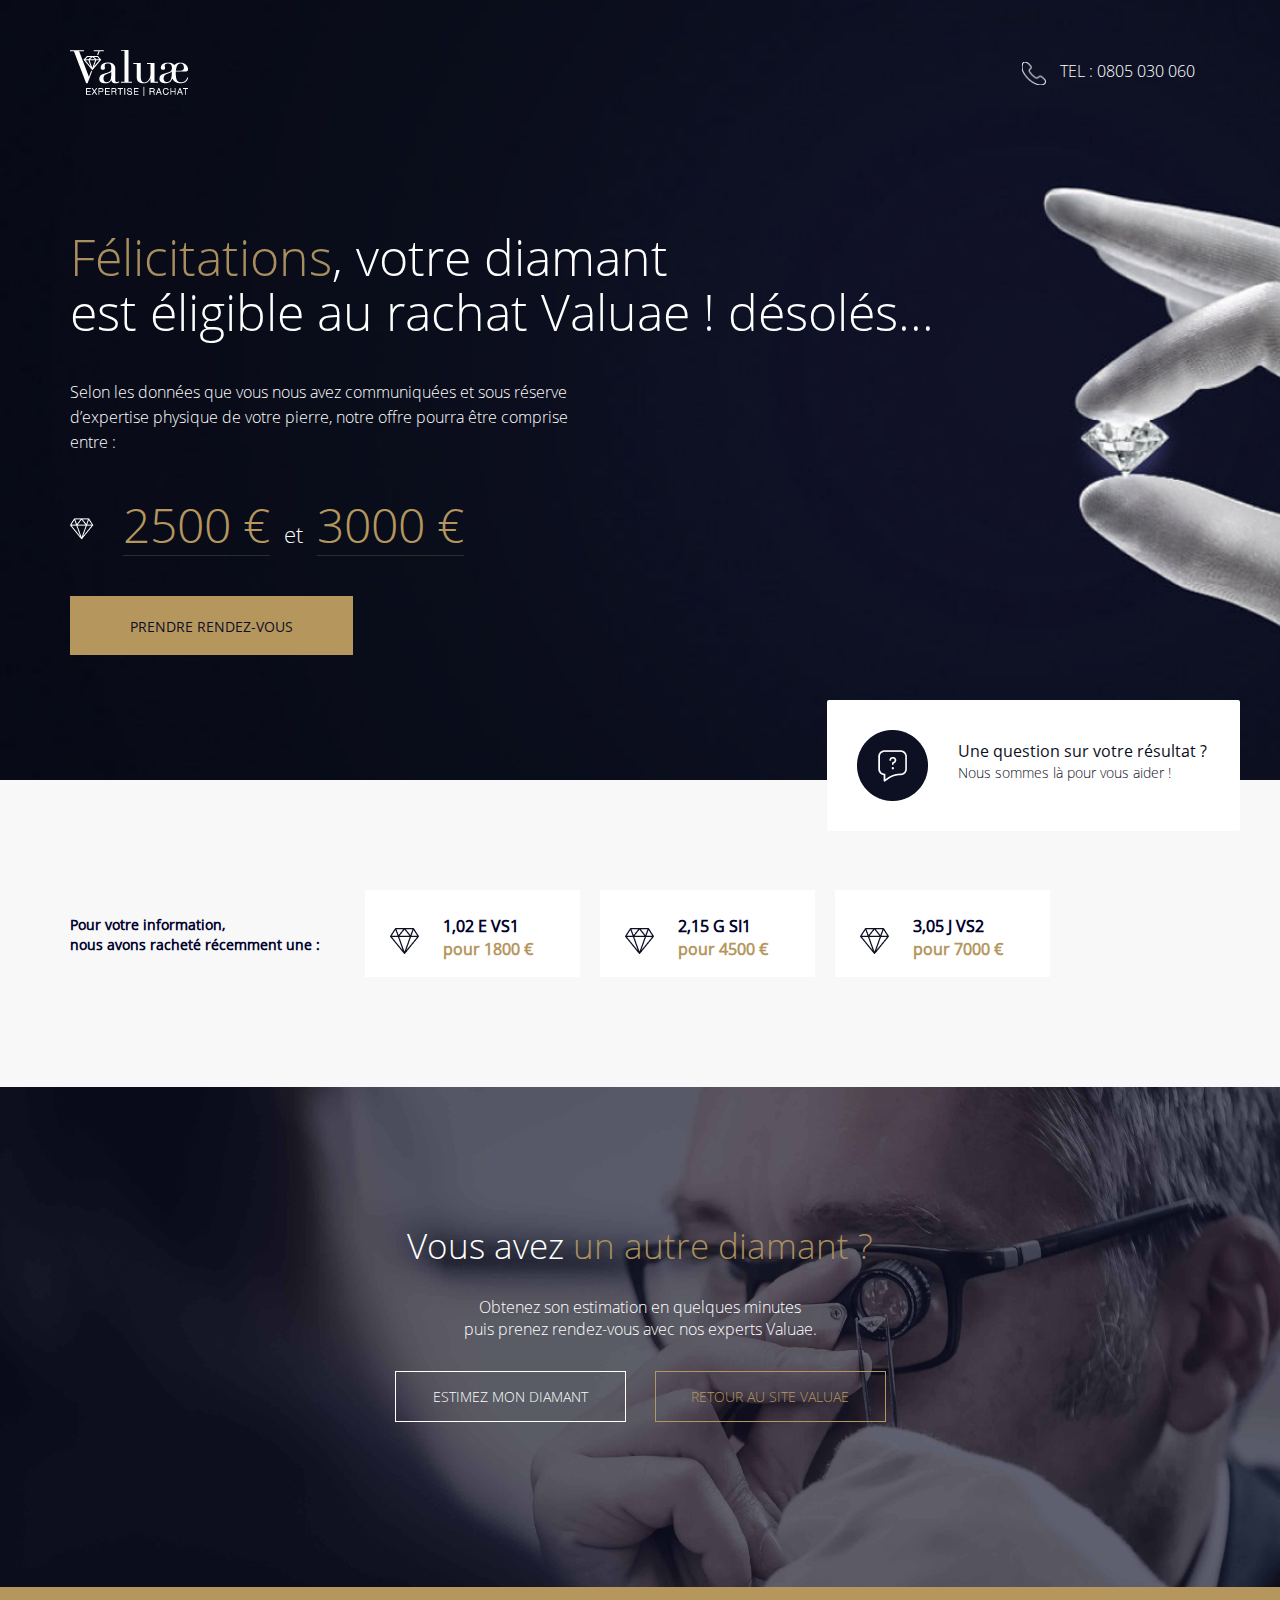
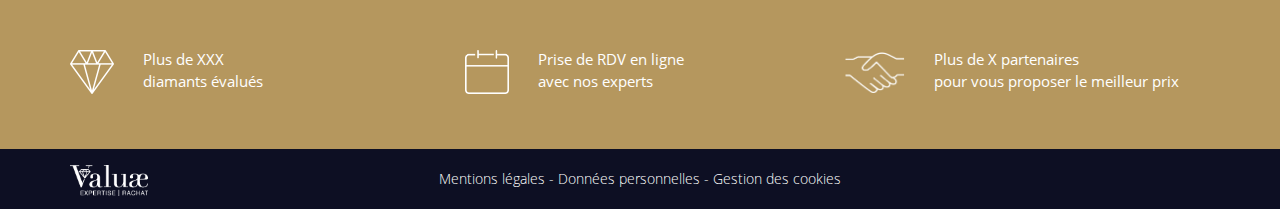
==== commit d44ff61b: "more fixes to pages" ====
--- a/results.html
+++ b/results.html
@@ -273,7 +273,7 @@
             </div>
         </div>
     </div>
-    <img class="flt-certificate" src="bottom_angle_certificate.png" alt=""/>
+   <!-- <img class="flt-certificate" src="bottom_angle_certificate.png" alt=""/>-->
 </div>
 
 
--- a/style.css
+++ b/style.css
@@ -422,6 +422,11 @@
 .mt-40 {
     margin-top: 40px;
 }
+
+.mt-45 {
+    margin-top: 45px!important;
+}
+
 
 .return-buttons {
     position: relative;
@@ -749,6 +754,7 @@
     font-size: 16px;
     font-family: 'Open Sans Regular';
     margin-top: 25px;
+    display: none;
 }
 .pe-result {
     padding-left: 30px;
@@ -936,9 +942,6 @@
 .mga.mga-1 {
     background-color: transparent;
     padding-left: 0;
-}
-.mga-txt-1 {
-
 }
 .mga-txt-2 {
     color: #b5975e;
@@ -978,14 +981,12 @@
     display: none;
     top: 500px;
     padding: 0;
-    transition: all 0.5s ease;
 }
 .questions-level-3 {
     z-index: 103;
     display: none;
     top: 500px;
     padding: 0;
-    transition: all 0.5s ease;
 }
 .ql-1,.qlh {
     font-size: 16px;
@@ -1032,7 +1033,6 @@
 .qlh li:last-child {
     width: 30px;
     text-align: right;
-
 }
 .ql-header {
     height: 95px;
@@ -1045,6 +1045,9 @@
     line-height: 22px;
     transition: all 0.3s ease;
 }
+.has-transition {
+    transition: all 0.5s ease;
+}
 .ql-header:hover {
     border-left: 10px solid #0D0F23;
     padding-right: 20px;
@@ -1093,7 +1096,98 @@
     background-color: #F8F8F8;
 }
 @media (max-width: 480px) {
-
+    .middle-grey-area {
+        padding-top: 30px;
+        padding-bottom: 60px;
+    }
+    .mga {
+        float: none;
+        margin-left: auto;
+        margin-right: auto;
+        max-width: 220px;
+        margin-top: 20px;
+    }
+    .mga.mga-1 {
+        max-width: 80%;
+        text-align: center;
+        padding-bottom: 10px;
+        height: auto;
+    }
+    .ql-header {
+        padding: 15px;
+        height: 75px;
+    }
+    .qlh li:last-child img {
+        position: relative;
+        top: 5px;
+    }
+    .qlh li:first-child {
+        width: 80%;
+    }
+    .qlh li:last-child {
+        width: 20%;
+    }
+    .questions-level-1 ul li img {
+        width: 40px;
+    }
+    .questions-level-3 .qlh li:first-child {
+        width: 10%;
+        text-align: left;
+    }
+    .questions-level-3 .qlh li.second {
+        width: 80%;
+        bottom: 4px;
+    }
+    .questions-level-3 .qlh li .go-back {
+        position: relative;
+        top: 3px;
+    }
+    .questions-level-3 .qlh li:last-child {
+        width: 10%;
+    }
+    .ql-1 li {
+        margin-right: 10px;
+    }
+    .results-info img {
+        bottom: 0;
+    }
+    .questions {
+        top: 720px;
+        left: 5%;
+        right: 5%;
+        width: 90%;
+        padding: 0px;
+    }
+    .questions.questions-level-1 {
+        padding: 20px;
+    }
+    .results-info span {
+        font-size: 28px;
+    }
+    .ql-1 .one {
+        padding-top: 0;
+    }
+    .progress-container {
+        position: fixed;
+        top: 70px;
+        background-color: #f8f8f8;
+        left: 0;
+        right: 0;
+        z-index: 1001;
+    }
+    .progress {
+        position: static;
+    }
+    .steps .logo-and-phone {
+        display: none;
+    }
+    .steps .top-steps-container{
+        position: fixed;
+        top: 0px;
+        left: 0;
+        right: 0;
+        z-index: 1000;
+    }
     #step-4 label {
         top: 10px;
         left: 0;
@@ -1173,36 +1267,29 @@
         position: relative;
         bottom: 5px;
     }
-
     .home-main-info {
         padding-left: 10px;
         padding-right: 10px;
         padding-top: 80px;
         padding-bottom: 80px;
     }
-
     .bimt {
         padding-bottom: 20px;
     }
-
     .custom-bottom-links {
         padding-top: 20px;
     }
-
     .bimt.hands {
         padding-bottom: 40px;
     }
-
     .hidden-on-mobile {
         display: none;
     }
-
     .footer-bottom-text {
         padding-top: 10px;
         height: auto;
         line-height: inherit;
     }
-
     .flt-middle {
         line-height: 30px;
         max-width: 50%;
@@ -1210,11 +1297,9 @@
     .custom-bottom-links {
         position: relative;
     }
-
     .home-main-info h1 {
         font-size: 30px;
     }
-
     .bg {
         min-height: 740px;
     }
@@ -1231,7 +1316,6 @@
     .bimt span {
         font-size: 14px;
     }
-
     .marquise {
         margin-left: 5px;
         margin-right: 5px;
@@ -1319,7 +1403,6 @@
     .choose-shape .dsc {
         font-size: 12px;
     }
-
     .hidden-on-mobile {
         display: none;
     }
@@ -1333,7 +1416,9 @@
     }
     .return-buttons {
         height: 45px;
-        display: none;
+        display: block;
+        margin-top: 80px;
+        z-index: 999;
     }
     #step-2 .home-main-info-steps, #step-3 .home-main-info-steps {
         margin-bottom: 25px;
@@ -1379,7 +1464,6 @@
         font-size: 12px;
         line-height: 25px;
     }
-
     .submit-loading img {
         position: absolute;
         top: -60px;
